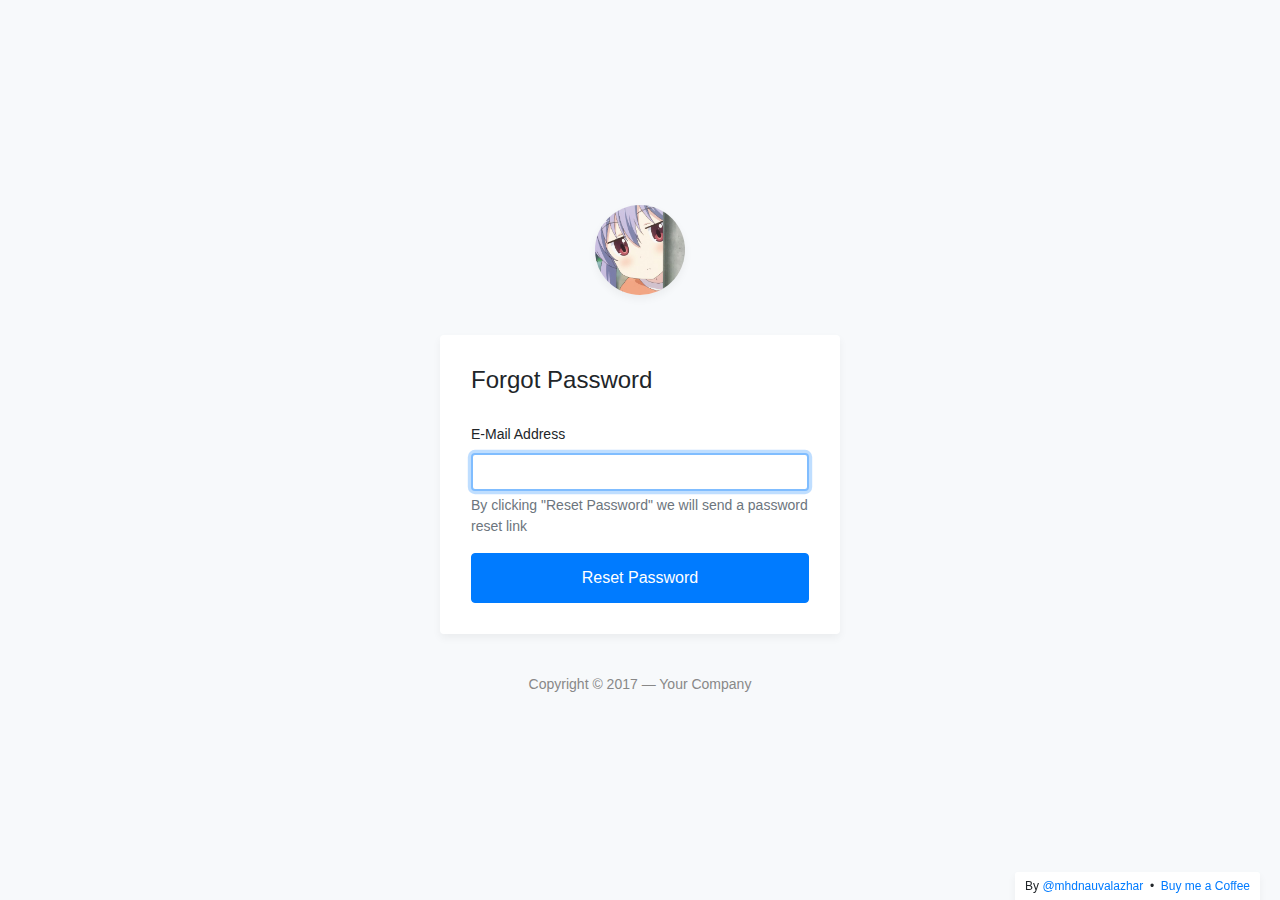
==== login/forgot.html @ 8fa15032 "none" ====
<!DOCTYPE html>
<html lang="en">
<head>
	<meta charset="utf-8">
	<meta name="author" content="Kodinger">
	<meta name="viewport" content="width=device-width,initial-scale=1">
	<title>My Login Page</title>
	<link rel="stylesheet" href="https://stackpath.bootstrapcdn.com/bootstrap/4.3.1/css/bootstrap.min.css" integrity="sha384-ggOyR0iXCbMQv3Xipma34MD+dH/1fQ784/j6cY/iJTQUOhcWr7x9JvoRxT2MZw1T" crossorigin="anonymous">
	<link rel="stylesheet" type="text/css" href="css/my-login.css">
</head>
<body class="my-login-page">
	<section class="h-100">
		<div class="container h-100">
			<div class="row justify-content-md-center align-items-center h-100">
				<div class="card-wrapper">
					<div class="brand">
						<img src="img/cutpic.png" alt="bootstrap 4 login page">
					</div>
					<div class="card fat">
						<div class="card-body">
							<h4 class="card-title">Forgot Password</h4>
							<form method="POST" class="my-login-validation" novalidate="">
								<div class="form-group">
									<label for="email">E-Mail Address</label>
									<input id="email" type="email" class="form-control" name="email" value="" required autofocus>
									<div class="invalid-feedback">
										Email is invalid
									</div>
									<div class="form-text text-muted">
										By clicking "Reset Password" we will send a password reset link
									</div>
								</div>

								<div class="form-group m-0">
									<button type="submit" class="btn btn-primary btn-block">
										Reset Password
									</button>
								</div>
							</form>
						</div>
					</div>
					<div class="footer">
						Copyright &copy; 2017 &mdash; Your Company 
					</div>
				</div>
			</div>
		</div>
	</section>

	<script src="https://code.jquery.com/jquery-3.3.1.slim.min.js" integrity="sha384-q8i/X+965DzO0rT7abK41JStQIAqVgRVzpbzo5smXKp4YfRvH+8abtTE1Pi6jizo" crossorigin="anonymous"></script>
	<script src="js/my-login.js"></script>
</body>
</html>
---- login/css/my-login.css ----
html,body {
	height: 100%;
}

.my-login-page {
	background-color: #f7f9fb;
	font-size: 14px;
}

.my-login-page .brand {
	width: 90px;
	height: 90px;
	overflow: hidden;
	border-radius: 50%;
	margin: 40px auto;
	box-shadow: 0 4px 8px rgba(0,0,0,.05);
	position: relative;
	z-index: 1;
}

.my-login-page .brand img {
	width: 100%;
}

.my-login-page .card-wrapper {
	width: 400px;
}

.my-login-page .card {
	border-color: transparent;
	box-shadow: 0 4px 8px rgba(0,0,0,.05);
}

.my-login-page .card.fat {
	padding: 10px;
}

.my-login-page .card .card-title {
	margin-bottom: 30px;
}

.my-login-page .form-control {
	border-width: 2.3px;
}

.my-login-page .form-group label {
	width: 100%;
}

.my-login-page .btn.btn-block {
	padding: 12px 10px;
}

.my-login-page .footer {
	margin: 40px 0;
	color: #888;
	text-align: center;
}

@media screen and (max-width: 425px) {
	.my-login-page .card-wrapper {
		width: 90%;
		margin: 0 auto;
	}
}

@media screen and (max-width: 320px) {
	.my-login-page .card.fat {
		padding: 0;
	}

	.my-login-page .card.fat .card-body {
		padding: 15px;
	}
}
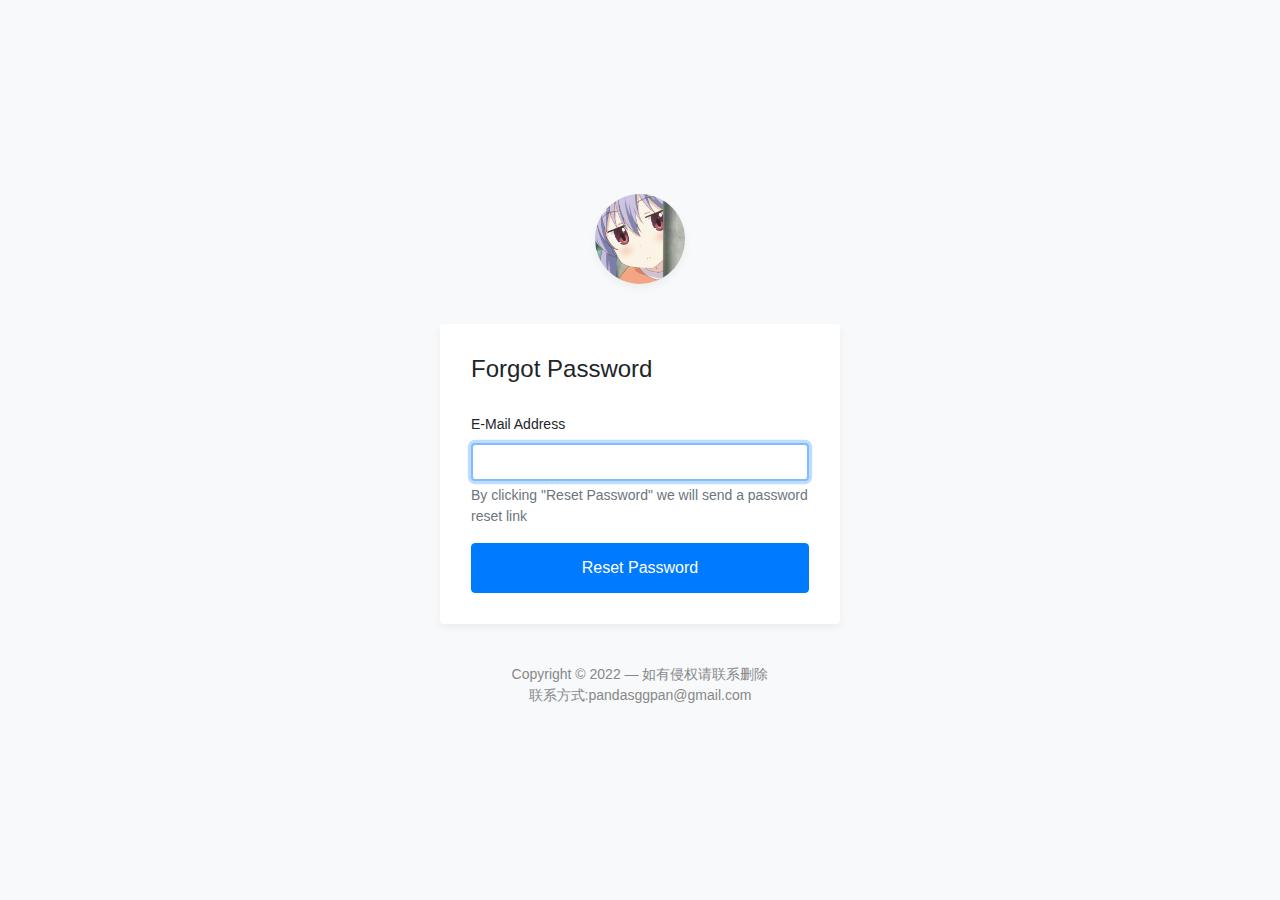
==== commit c94dbf76: "none" ====
--- a/login/forgot.html
+++ b/login/forgot.html
@@ -40,7 +40,7 @@
 						</div>
 					</div>
 					<div class="footer">
-						Copyright &copy; 2017 &mdash; Your Company 
+						Copyright &copy; 2022 &mdash; 如有侵权请联系删除 <br>联系方式:pandasggpan@gmail.com 
 					</div>
 				</div>
 			</div>
